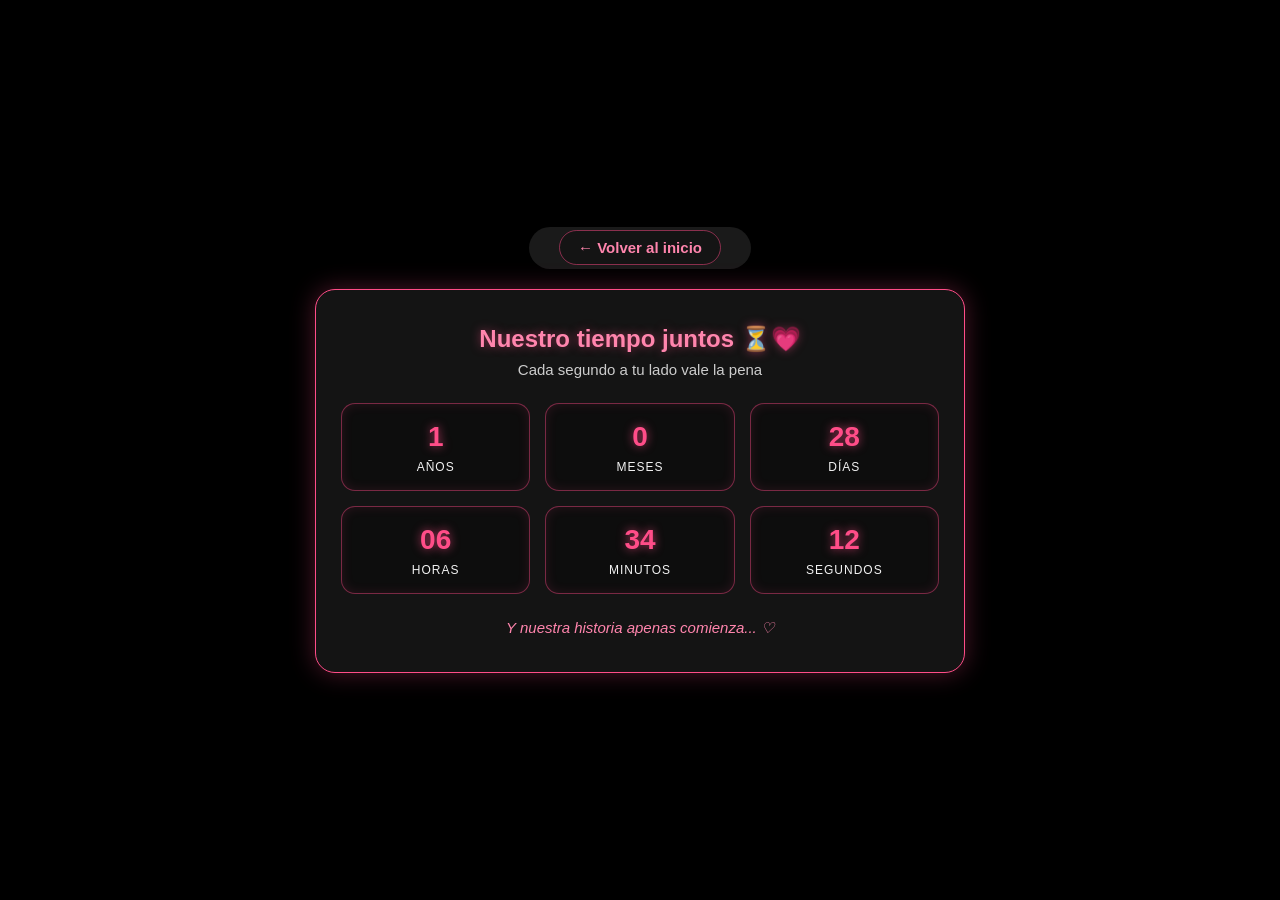
==== contador.html @ 27c7daa7 "Add files via upload" ====
<!DOCTYPE html>
<html lang="es">
<head>
    <meta charset="UTF-8">
    <meta name="viewport" content="width=device-width, initial-scale=1.0">
    <title>Nuestro Tiempo ⏳💗</title>
    <link rel="stylesheet" href="project_J_Style.css">
</head>
<body class="pagina-contador">

    <nav class="nav-volver">
        <a href="project_J.html">← Volver al inicio</a>
    </nav>

    <section class="tarjeta-contador">
        <h3>Nuestro tiempo juntos ⏳💗</h3>
        <p class="subtitulo-contador">Cada segundo a tu lado vale la pena</p>

        <div class="grid-contador">
            <div class="caja-tiempo">
                <span id="anios">0</span>
                <small>Años</small>
            </div>
            <div class="caja-tiempo">
                <span id="meses">0</span>
                <small>Meses</small>
            </div>
            <div class="caja-tiempo">
                <span id="dias">0</span>
                <small>Días</small>
            </div>
            <div class="caja-tiempo">
                <span id="horas">00</span>
                <small>Horas</small>
            </div>
            <div class="caja-tiempo">
                <span id="minutos">00</span>
                <small>Minutos</small>
            </div>
            <div class="caja-tiempo">
                <span id="segundos">00</span>
                <small>Segundos</small>
            </div>
        </div>

        <p class="pie-contador">Y nuestra historia apenas comienza... ♡</p>
    </section>

    <script>
        // Cambia esta fecha por la de ustedes: new Date(AÑO, MES - 1, DÍA, HORA, MINUTO, SEGUNDO)
        // Recuerda que los meses empiezan en 0 (Enero = 0, Febrero = 1, Marzo = 2...)
        const fechaInicio = new Date(2025, 10, 8, 0, 0, 0);

        function actualizarContador() {
            const ahora = new Date();
            if (ahora < fechaInicio) return;

            let anios = ahora.getFullYear() - fechaInicio.getFullYear();
            let meses = ahora.getMonth() - fechaInicio.getMonth();

            if (meses < 0 || (meses === 0 && ahora.getDate() < fechaInicio.getDate())) {
                anios--;
                meses += 12;
            }

            if (ahora.getDate() < fechaInicio.getDate()) {
                meses--;
                if (meses < 0) {
                    meses += 12;
                    anios--;
                }
            }

            const fechaAncla = new Date(
                fechaInicio.getFullYear() + anios,
                fechaInicio.getMonth() + meses,
                fechaInicio.getDate(),
                fechaInicio.getHours(),
                fechaInicio.getMinutes(),
                fechaInicio.getSeconds()
            );

            if (fechaAncla.getDate() !== fechaInicio.getDate()) {
                fechaAncla.setDate(0);
            }

            const diferenciaMs = ahora - fechaAncla;
            const dias = Math.floor(diferenciaMs / (1000 * 60 * 60 * 24));
            const horas = Math.floor((diferenciaMs / (1000 * 60 * 60)) % 24);
            const minutos = Math.floor((diferenciaMs / (1000 * 60)) % 60);
            const segundos = Math.floor((diferenciaMs / 1000) % 60);

            document.getElementById("anios").textContent = anios;
            document.getElementById("meses").textContent = meses;
            document.getElementById("dias").textContent = dias;
            document.getElementById("horas").textContent = horas < 10 ? "0" + horas : horas;
            document.getElementById("minutos").textContent = minutos < 10 ? "0" + minutos : minutos;
            document.getElementById("segundos").textContent = segundos < 10 ? "0" + segundos : segundos;
        }

        actualizarContador();
        setInterval(actualizarContador, 1000);
    </script>

</body>
</html>
---- project_J_Style.css ----
body {
  background-color: #000000;
  color: #ffffff;
  font-family: sans-serif;
  margin: 0;
  
  display: flex;
  flex-direction: column;
  justify-content: center;
  align-items: center;
  min-height: 100vh;
  padding: 20px;
  box-sizing: border-box;
}

h1 {
  text-align: center;
  font-size: 55px;
  color: darkorchid;
  margin-bottom: 10px;
}

h2 {
  text-align: center;
  font-size: 16px;
  color: darkorchid;
  margin-top: 0;
  margin-bottom: 25px;
}

nav {
  background-color: #1a1a1a;
  padding: 12px 30px;
  border-radius: 50px;
  margin-bottom: 30px; /* Separa el menú del corazón */
}

nav ul {
  list-style: none;
  margin: 0;
  padding: 0;
  display: flex;
  gap: 25px;
}

nav a {
  color: #ffffff;
  text-decoration: none; /* Quita el subrayado de los enlaces */
  font-size: 18px;
  font-weight: bold;
  transition: color 0.3s;
}

nav a:hover {
  color: #ff4d88;
}
.dibujo-puntos {
  color: #ff4d88;
  font-family: monospace;
  font-size: 30px;        /* <--- Aumenta este número para hacerlo más grande (ej. 28px, 32px, 36px) */
  line-height: 1.1;
  display: inline-block;
  text-align: left;
  margin: 0;
  transition: all 0.8s ease;

}

/* Clase que se activa automáticamente al terminar */
.brillar {
  color: #ff85ad; /* Un rosa un poco más luminoso en el centro */
  text-shadow: 
    0 0 10px #ff4d88,
    0 0 20px #ff4d88,
    0 0 40px #ff1a66;
  animation: latidoBrillo 2s infinite alternate;
}

/* Efecto opcional para que el brillo pulse suavemente como un latido */
@keyframes latidoBrillo {
  from {
    text-shadow: 0 0 8px #ff4d88, 0 0 15px #ff4d88;
  }
  to {
    text-shadow: 0 0 15px #ff4d88, 0 0 30px #ff1a66, 0 0 45px #ff1a66;
  }
}

/* Contenedor que reserva el espacio debajo del corazón */
#player-wrapper {
  width: 100%;
  max-width: 340px;
  min-height: 145px;
  margin-top: 30px;
  display: flex;
  justify-content: center;
  align-items: center;
}

/* Diseño base del reproductor */
.reproductor {
  width: 320px;
  background-color: #141414;
  border: 1px solid #ff4d88;
  border-radius: 20px;
  padding: 16px 20px;
  box-shadow: 0 0 15px rgba(255, 77, 136, 0.25);
  box-sizing: border-box;
  transition: all 0.3s ease;
}

/* Estado cuando bajas en la página: cuadrito flotante a la derecha */
.reproductor.flotante {
  position: fixed;
  bottom: 25px;
  right: 25px;
  width: 260px;
  padding: 12px 16px;
  background-color: rgba(20, 20, 20, 0.95);
  box-shadow: 0 0 20px rgba(255, 77, 136, 0.5);
  z-index: 1000;
}

.info-cancion {
  text-align: center;
  margin-bottom: 10px;
}

.info-cancion p {
  margin: 0;
  font-size: 16px;
  font-weight: bold;
  color: #ffffff;
  white-space: nowrap;
  overflow: hidden;
  text-overflow: ellipsis;
}

.info-cancion span {
  font-size: 12px;
  color: #ff85ad;
}

/* Barra de tiempo */
.barra-tiempo {
  display: flex;
  align-items: center;
  gap: 8px;
  font-size: 11px;
  color: #cccccc;
  margin-bottom: 12px;
}

#progreso {
  flex: 1;
  accent-color: #ff4d88; /* Pinta la barra y el círculo de rosa */
  cursor: pointer;
  height: 4px;
}

/* Botones de control */
.controles {
  display: flex;
  justify-content: center;
  align-items: center;
  gap: 20px;
}

.controles button {
  background: none;
  border: none;
  color: #ffffff;
  font-size: 20px;
  cursor: pointer;
  transition: transform 0.2s, color 0.2s;
}

.controles button:hover {
  color: #ff4d88;
  transform: scale(1.15);
}

#btn-play {
  background-color: #ff4d88;
  color: #000000;
  width: 40px;
  height: 40px;
  border-radius: 50%;
  font-size: 16px;
  display: flex;
  justify-content: center;
  align-items: center;
}

#btn-play:hover {
  background-color: #ff85ad;
  color: #000000;
}

/* Desplazamiento suave al hacer clic en el menú */
html {
  scroll-behavior: smooth;
}

/* Tarjeta del mensaje */
.tarjeta-mensaje {
  width: 90%;
  max-width: 680px;
  margin: 70px auto 130px auto;
  padding: 35px 30px;
  background-color: #141414;
  border: 1px solid #ff4d88;
  border-radius: 20px;
  box-shadow: 0 0 20px rgba(255, 77, 136, 0.25);
  box-sizing: border-box;
  text-align: left;
}

.tarjeta-mensaje h3 {
  text-align: center;
  color: #ff85ad;
  font-size: 24px;
  margin-top: 0;
  margin-bottom: 25px;
  text-shadow: 0 0 10px rgba(255, 77, 136, 0.5);
}

.tarjeta-mensaje p {
  color: #f2f2f2;
  font-size: 16px;
  line-height: 1.8;
  margin-bottom: 18px;
}

.tarjeta-mensaje .firma {
  text-align: right;
  margin-top: 30px;
  margin-bottom: 0;
  color: #cccccc;
  font-style: italic;
}

.tarjeta-mensaje .firma span {
  color: #ff4d88;
  font-weight: bold;
  font-size: 19px;
  font-style: normal;
  text-shadow: 0 0 8px rgba(255, 77, 136, 0.6);
}

/* Ajuste para pantallas de celular */
@media (max-width: 600px) {
  .tarjeta-mensaje {
    padding: 25px 20px;
    margin-bottom: 150px;
  }

  .tarjeta-mensaje p {
    font-size: 15px;
    line-height: 1.7;
  }
}

/* Vista exclusiva de la página del contador */
body.pagina-contador {
  min-height: 100vh;
  margin: 0;
  display: flex;
  flex-direction: column;
  justify-content: center;
  align-items: center;
  padding: 20px;
  box-sizing: border-box;
}

.nav-volver {
  margin-bottom: 20px;
}

.nav-volver a {
  color: #ff85ad;
  text-decoration: none;
  font-size: 15px;
  padding: 8px 18px;
  border: 1px solid rgba(255, 77, 136, 0.5);
  border-radius: 20px;
  background-color: #141414;
  transition: all 0.3s ease;
}

.nav-volver a:hover {
  background-color: #ff4d88;
  color: #ffffff;
  box-shadow: 0 0 12px rgba(255, 77, 136, 0.7);
}

/* Tarjeta del contador */
.tarjeta-contador {
  width: 100%;
  max-width: 650px;
  padding: 35px 25px;
  background-color: #141414;
  border: 1px solid #ff4d88;
  border-radius: 20px;
  box-shadow: 0 0 25px rgba(255, 77, 136, 0.3);
  box-sizing: border-box;
  text-align: center;
}

.tarjeta-contador h3 {
  color: #ff85ad;
  font-size: 24px;
  margin: 0 0 8px 0;
  text-shadow: 0 0 10px rgba(255, 77, 136, 0.5);
}

.subtitulo-contador {
  color: #cccccc;
  font-size: 15px;
  margin: 0 0 25px 0;
}

.grid-contador {
  display: grid;
  grid-template-columns: repeat(3, 1fr);
  gap: 15px;
  margin-bottom: 25px;
}

.caja-tiempo {
  background-color: #0d0d0d;
  border: 1px solid rgba(255, 77, 136, 0.45);
  border-radius: 14px;
  padding: 16px 10px;
  box-shadow: inset 0 0 12px rgba(255, 77, 136, 0.12);
  display: flex;
  flex-direction: column;
  align-items: center;
  justify-content: center;
}

.caja-tiempo span {
  font-size: 28px;
  font-weight: bold;
  color: #ff4d88;
  text-shadow: 0 0 10px rgba(255, 77, 136, 0.7);
  line-height: 1.2;
}

.caja-tiempo small {
  margin-top: 6px;
  font-size: 12px;
  text-transform: uppercase;
  letter-spacing: 1px;
  color: #f2f2f2;
}

.pie-contador {
  color: #ff85ad;
  font-style: italic;
  font-size: 15px;
  margin: 0;
}

@media (max-width: 480px) {
  .grid-contador {
    grid-template-columns: repeat(2, 1fr);
    gap: 12px;
  }

  .caja-tiempo span {
    font-size: 24px;
  }
}
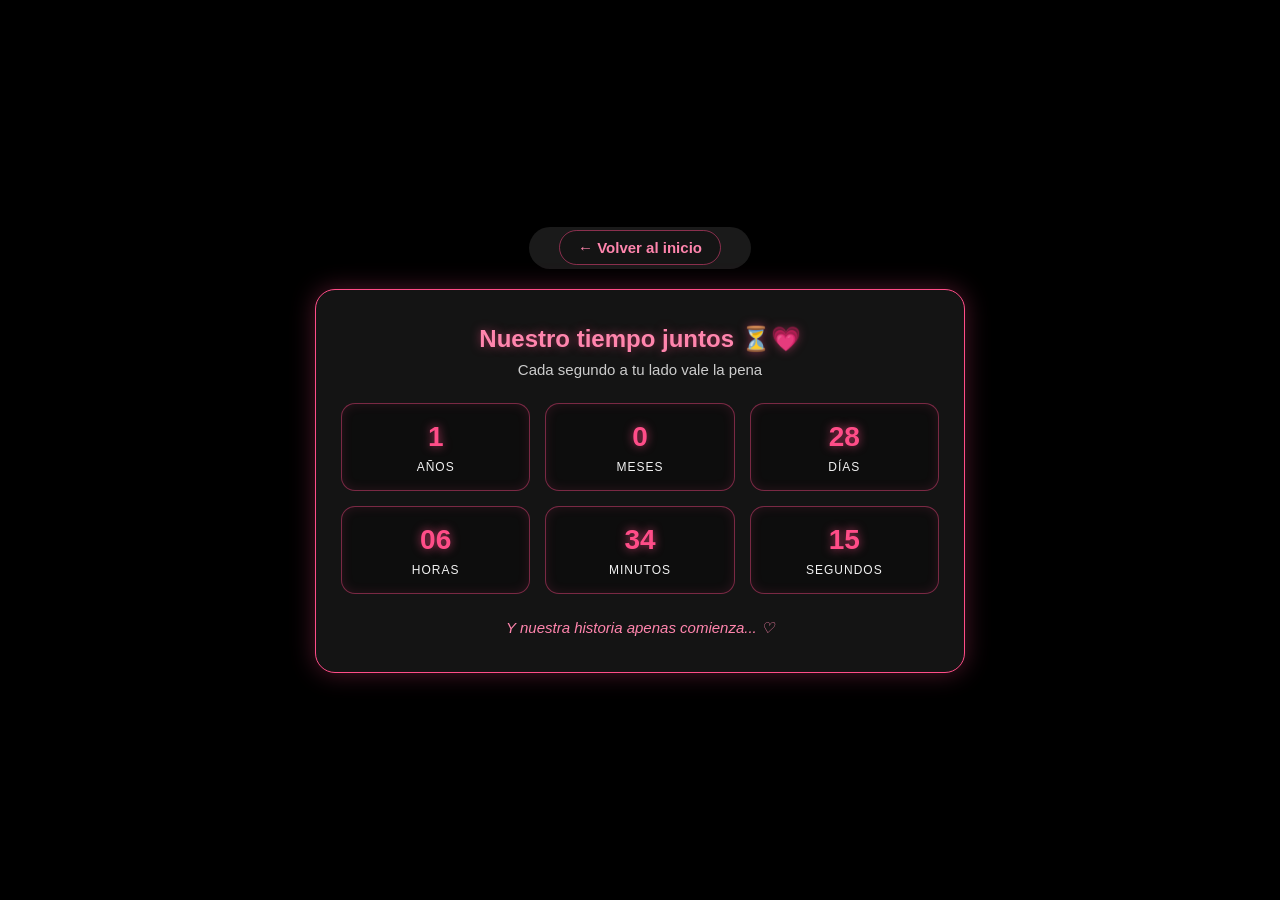
==== commit 076f4cac: "Actualizar contador.html" ====
--- a/contador.html
+++ b/contador.html
@@ -9,7 +9,7 @@
 <body class="pagina-contador">
 
     <nav class="nav-volver">
-        <a href="project_J.html">← Volver al inicio</a>
+        <a href="index.html">← Volver al inicio</a>
     </nav>
 
     <section class="tarjeta-contador">
